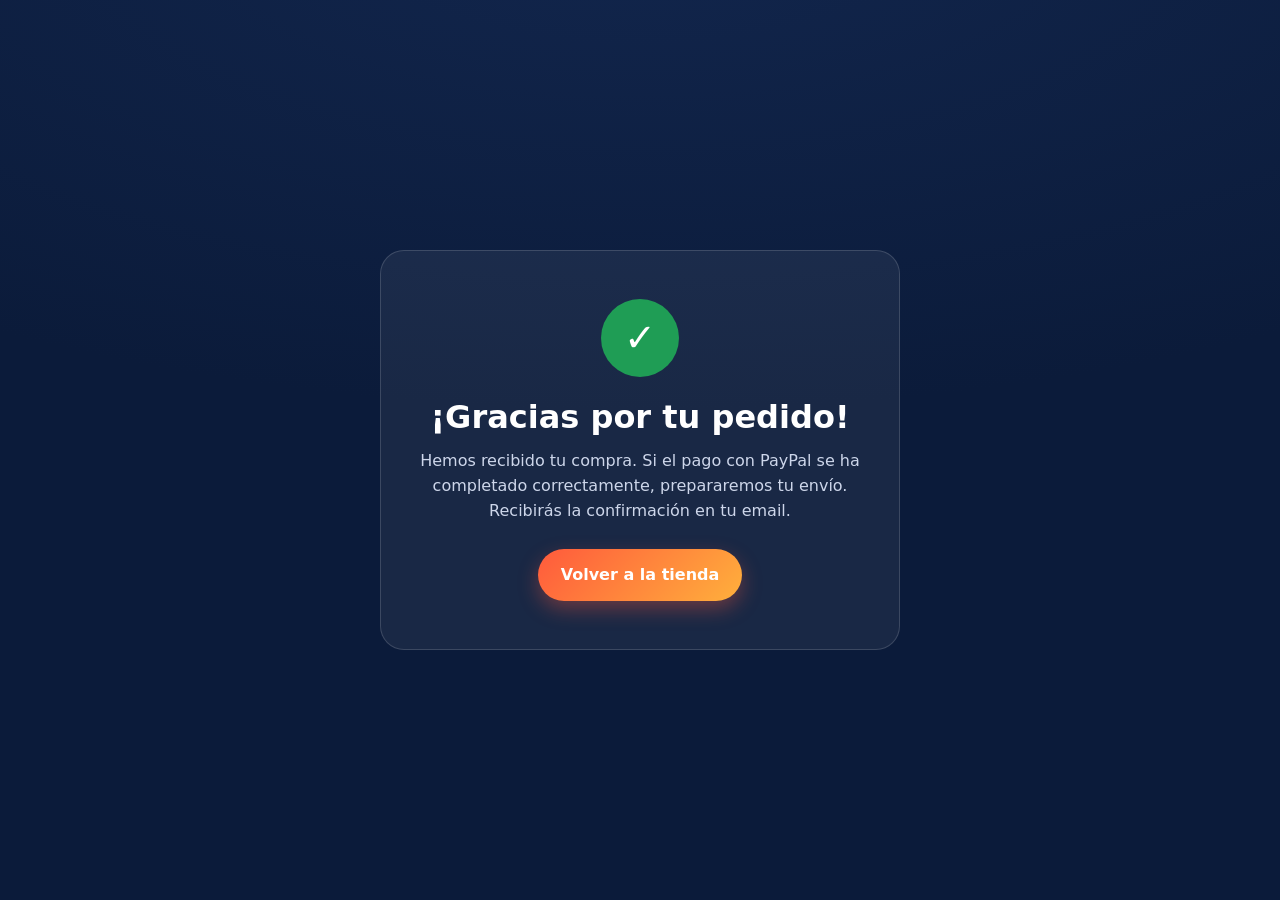
==== gracias.html @ 4e5f8559 "Add Gáldar FS Store: tienda de camisetas con checkout, email y PayPal - Sitio estático (HTML/CSS/JS)" ====
<!DOCTYPE html>
<html lang="es">
<head>
  <meta charset="UTF-8" />
  <meta name="viewport" content="width=device-width, initial-scale=1.0" />
  <title>¡Gracias por tu compra! — Gáldar FS Store</title>
  <link rel="stylesheet" href="styles.css" />
  <link rel="icon" href="data:image/svg+xml,%3Csvg xmlns='http://www.w3.org/2000/svg' viewBox='0 0 100 100'%3E%3Ctext y='.9em' font-size='90'%3E%F0%9F%91%95%3C/text%3E%3C/svg%3E" />
  <style>
    .thanks{min-height:100dvh;display:grid;place-items:center;text-align:center;
      background:radial-gradient(1200px 500px at 50% -10%,var(--navy-2),var(--navy));color:#fff;padding:2rem}
    .thanks .card{background:rgba(255,255,255,.06);border:1px solid rgba(255,255,255,.15);
      border-radius:24px;padding:3rem 2.4rem;max-width:520px}
    .thanks .tick{width:78px;height:78px;border-radius:50%;background:var(--ok);display:grid;place-items:center;
      margin:0 auto 1.4rem;font-size:2.4rem}
    .thanks h1{font-size:2rem}
    .thanks p{color:#cdd6ea;margin:.4rem 0 1.6rem}
  </style>
</head>
<body>
  <main class="thanks">
    <div class="card">
      <div class="tick">✓</div>
      <h1>¡Gracias por tu pedido!</h1>
      <p>Hemos recibido tu compra. Si el pago con PayPal se ha completado correctamente,
         prepararemos tu envío. Recibirás la confirmación en tu email.</p>
      <a href="/" class="btn btn-primary">Volver a la tienda</a>
    </div>
  </main>
</body>
</html>
---- styles.css ----
/* ===== Tokens ===== */
:root{
  --navy:#0b1b3a;
  --navy-2:#12264d;
  --ink:#0b1b3a;
  --accent:#ff5a3c;
  --accent-2:#ffb03c;
  --paypal:#0070ba;
  --paypal-2:#003087;
  --bg:#f6f7fb;
  --card:#ffffff;
  --line:#e7e9f2;
  --muted:#5b6478;
  --ok:#1f9d55;
  --radius:16px;
  --shadow:0 10px 30px rgba(11,27,58,.10);
  --shadow-lg:0 24px 60px rgba(11,27,58,.22);
  --font:'Segoe UI',system-ui,-apple-system,Roboto,Helvetica,Arial,sans-serif;
}
*{box-sizing:border-box}
html{scroll-behavior:smooth}
body{
  margin:0;font-family:var(--font);color:var(--ink);background:var(--bg);
  line-height:1.55;-webkit-font-smoothing:antialiased;
}
h1,h2,h3,h4{line-height:1.15;margin:0 0 .4em}
a{color:inherit;text-decoration:none}
img,svg{max-width:100%;display:block}
.container{width:min(1160px,92%);margin-inline:auto}

/* ===== Buttons ===== */
.btn{
  display:inline-flex;align-items:center;justify-content:center;gap:.5rem;
  padding:.85rem 1.4rem;border-radius:999px;border:0;cursor:pointer;
  font-weight:700;font-size:1rem;font-family:inherit;transition:.18s ease;
}
.btn-primary{background:linear-gradient(135deg,var(--accent),var(--accent-2));color:#fff;box-shadow:0 8px 20px rgba(255,90,60,.35)}
.btn-primary:hover{transform:translateY(-2px)}
.btn-ghost{background:transparent;color:#fff;border:2px solid rgba(255,255,255,.55)}
.btn-ghost:hover{background:rgba(255,255,255,.12)}
.btn-block{width:100%}
.btn-paypal{background:linear-gradient(135deg,var(--paypal),var(--paypal-2));color:#fff;box-shadow:0 8px 20px rgba(0,112,186,.35);font-size:1.08rem;padding:1rem 1.4rem}
.btn-paypal:hover{transform:translateY(-2px)}
.btn:disabled{opacity:.5;cursor:not-allowed;transform:none}
.icon-btn{background:none;border:0;font-size:1.25rem;cursor:pointer;color:var(--muted);line-height:1}

/* ===== Header ===== */
.site-header{position:sticky;top:0;z-index:40;background:rgba(255,255,255,.9);backdrop-filter:blur(10px);border-bottom:1px solid var(--line)}
.header-inner{display:flex;align-items:center;gap:1.5rem;height:68px}
.brand{display:flex;align-items:center;gap:.6rem;font-weight:800;font-size:1.15rem}
.brand-mark{display:grid;place-items:center;width:38px;height:38px;border-radius:10px;background:var(--navy);color:#fff;font-weight:800;letter-spacing:.5px}
.brand-text em{color:var(--accent);font-style:normal}
.main-nav{margin-left:auto;display:flex;gap:1.6rem;font-weight:600}
.main-nav a{color:var(--muted)}
.main-nav a:hover{color:var(--ink)}
.cart-btn{position:relative;background:var(--navy);color:#fff;border:0;width:44px;height:44px;border-radius:12px;display:grid;place-items:center;cursor:pointer}
.cart-count{position:absolute;top:-6px;right:-6px;background:var(--accent);color:#fff;font-size:.72rem;font-weight:800;min-width:20px;height:20px;border-radius:999px;display:grid;place-items:center;padding:0 5px}

/* ===== Hero ===== */
.hero{background:radial-gradient(1200px 500px at 80% -10%,var(--navy-2),var(--navy));color:#fff;overflow:hidden}
.hero-inner{display:flex;align-items:center;gap:2rem;padding:4.5rem 0}
.hero-copy{flex:1 1 460px}
.eyebrow{text-transform:uppercase;letter-spacing:2px;font-size:.8rem;font-weight:700;color:var(--accent-2);margin:0 0 .8rem}
.hero h1{font-size:clamp(2.3rem,5vw,3.6rem);font-weight:800}
.lead{color:#cdd6ea;font-size:1.1rem;max-width:46ch;margin:.6rem 0 1.6rem}
.hero-actions{display:flex;gap:.8rem;flex-wrap:wrap}
.hero-art{flex:0 0 auto;filter:drop-shadow(0 20px 40px rgba(0,0,0,.4))}

/* ===== Sections ===== */
.section{padding:4.5rem 0}
.section-alt{background:#fff;border-block:1px solid var(--line)}
.section-head{text-align:center;max-width:640px;margin:0 auto 2.5rem}
.section-head h2{font-size:clamp(1.8rem,3.5vw,2.4rem)}
.section-head p{color:var(--muted);font-size:1.05rem}

/* ===== Product grid ===== */
.product-grid{display:grid;grid-template-columns:repeat(auto-fill,minmax(250px,1fr));gap:1.5rem}
.product-card{background:var(--card);border:1px solid var(--line);border-radius:var(--radius);overflow:hidden;box-shadow:var(--shadow);display:flex;flex-direction:column;transition:.2s ease}
.product-card:hover{transform:translateY(-4px);box-shadow:var(--shadow-lg)}
.product-media{aspect-ratio:1/1;display:grid;place-items:center;background:linear-gradient(160deg,#eef1fa,#dfe4f3)}
.product-body{padding:1.1rem 1.2rem 1.3rem;display:flex;flex-direction:column;gap:.65rem}
.product-name{font-weight:800;font-size:1.12rem}
.product-desc{color:var(--muted);font-size:.9rem;margin:-.35rem 0 .1rem}
.product-price{font-weight:800;font-size:1.3rem;color:var(--accent)}
.product-controls{display:flex;gap:.5rem}
.product-controls select,.qty input{width:100%;padding:.6rem .7rem;border:1px solid var(--line);border-radius:10px;font-family:inherit;font-size:.95rem;background:#fbfcff}
.qty{width:84px;flex:0 0 auto}
.add-btn{margin-top:.2rem}

/* ===== Steps ===== */
.steps{list-style:none;padding:0;margin:0;display:grid;grid-template-columns:repeat(auto-fit,minmax(240px,1fr));gap:1.2rem}
.steps li{background:var(--bg);border:1px solid var(--line);border-radius:var(--radius);padding:1.6rem 1.4rem;position:relative}
.step-n{display:grid;place-items:center;width:40px;height:40px;border-radius:12px;background:var(--navy);color:#fff;font-weight:800;margin-bottom:.8rem}
.steps h3{font-size:1.15rem}
.steps p{color:var(--muted);margin:0}

/* ===== Contacto ===== */
.contact-inner{display:flex;align-items:center;justify-content:space-between;gap:1.5rem;flex-wrap:wrap;background:#fff;border:1px solid var(--line);border-radius:var(--radius);padding:2rem 2.2rem;box-shadow:var(--shadow)}
.contact-inner p{color:var(--muted);margin:0}

/* ===== Footer ===== */
.site-footer{background:var(--navy);color:#c9d3ea;padding:1.6rem 0}
.footer-inner{display:flex;justify-content:space-between;gap:1rem;flex-wrap:wrap;font-size:.92rem}

/* ===== Overlay / drawer / modal ===== */
.overlay{position:fixed;inset:0;background:rgba(11,27,58,.5);backdrop-filter:blur(2px);z-index:50}
.cart-drawer{position:fixed;top:0;right:0;height:100dvh;width:min(400px,92%);background:#fff;z-index:60;display:flex;flex-direction:column;box-shadow:var(--shadow-lg);animation:slideIn .25s ease}
@keyframes slideIn{from{transform:translateX(100%)}to{transform:translateX(0)}}
.cart-head{display:flex;align-items:center;justify-content:space-between;padding:1.2rem 1.3rem;border-bottom:1px solid var(--line)}
.cart-head h3{margin:0}
.cart-items{flex:1;overflow-y:auto;padding:1rem 1.3rem;display:flex;flex-direction:column;gap:.9rem}
.cart-empty{color:var(--muted);text-align:center;margin-top:2rem}
.cart-line{display:flex;gap:.8rem;align-items:center}
.cart-line .thumb{width:56px;height:56px;border-radius:10px;background:linear-gradient(160deg,#eef1fa,#dfe4f3);flex:0 0 auto;display:grid;place-items:center}
.cart-line .info{flex:1;min-width:0}
.cart-line .info b{display:block;font-size:.95rem}
.cart-line .info small{color:var(--muted)}
.cart-line .price{font-weight:700;white-space:nowrap}
.cart-line .rm{background:none;border:0;color:var(--muted);cursor:pointer;font-size:1.1rem}
.cart-foot{border-top:1px solid var(--line);padding:1.2rem 1.3rem;display:flex;flex-direction:column;gap:.9rem}
.cart-total{display:flex;justify-content:space-between;font-size:1.1rem}
.cart-total strong{font-size:1.35rem;color:var(--accent)}

.modal{position:fixed;inset:0;z-index:60;display:grid;place-items:start center;padding:3vh 1rem;overflow-y:auto}
.modal-inner{background:#fff;border-radius:20px;max-width:620px;width:100%;padding:2rem 2rem 2.2rem;box-shadow:var(--shadow-lg);position:relative;animation:pop .22s ease}
@keyframes pop{from{transform:translateY(14px);opacity:0}to{transform:translateY(0);opacity:1}}
.modal-close{position:absolute;top:1rem;right:1.1rem;font-size:1.3rem}
.modal-sub{color:var(--muted);margin:0 0 1.2rem}
.order-summary{background:var(--bg);border:1px solid var(--line);border-radius:12px;padding:1rem 1.2rem;margin-bottom:1.4rem}
.order-summary h4{margin:0 0 .6rem;font-size:.95rem;text-transform:uppercase;letter-spacing:.5px;color:var(--muted)}
.order-summary .s-line{display:flex;justify-content:space-between;font-size:.95rem;padding:.15rem 0}
.summary-total{display:flex;justify-content:space-between;border-top:1px dashed var(--line);margin-top:.6rem;padding-top:.6rem;font-size:1.05rem}
.summary-total strong{color:var(--accent);font-size:1.2rem}

/* ===== Form ===== */
#checkout-form{display:flex;flex-direction:column;gap:.9rem}
#checkout-form label{display:flex;flex-direction:column;gap:.35rem;font-weight:600;font-size:.9rem}
#checkout-form input,#checkout-form textarea{
  padding:.7rem .8rem;border:1px solid var(--line);border-radius:10px;font-family:inherit;font-size:1rem;background:#fbfcff;font-weight:400;
}
#checkout-form input:focus,#checkout-form textarea:focus{outline:2px solid var(--accent);outline-offset:1px;border-color:transparent}
.grid-2{display:grid;grid-template-columns:1fr 1fr;gap:.9rem}
.grid-3{display:grid;grid-template-columns:1fr 1fr 1fr;gap:.9rem}
.check{flex-direction:row!important;align-items:flex-start;gap:.6rem!important;font-weight:400!important;color:var(--muted);font-size:.9rem;margin-top:.2rem}
.check input{width:auto;margin-top:.2rem}
.form-error{background:#fdecec;color:#b3261e;border:1px solid #f5c2c0;border-radius:10px;padding:.7rem .9rem;font-size:.9rem;margin:.2rem 0 0}
.pay-note{text-align:center;color:var(--muted);font-size:.82rem;margin:.4rem 0 0}

/* ===== Toast ===== */
.toast{position:fixed;left:50%;bottom:24px;transform:translateX(-50%);background:var(--navy);color:#fff;padding:.8rem 1.2rem;border-radius:12px;box-shadow:var(--shadow-lg);z-index:80;font-weight:600;animation:pop .2s ease}
.toast.ok{background:var(--ok)}

/* ===== Responsive ===== */
@media(max-width:720px){
  .main-nav{display:none}
  .hero-inner{flex-direction:column-reverse;text-align:center;padding:3rem 0}
  .hero-actions{justify-content:center}
  .lead{margin-inline:auto}
  .grid-2,.grid-3{grid-template-columns:1fr}
  .modal-inner{padding:1.5rem 1.2rem 1.8rem}
}
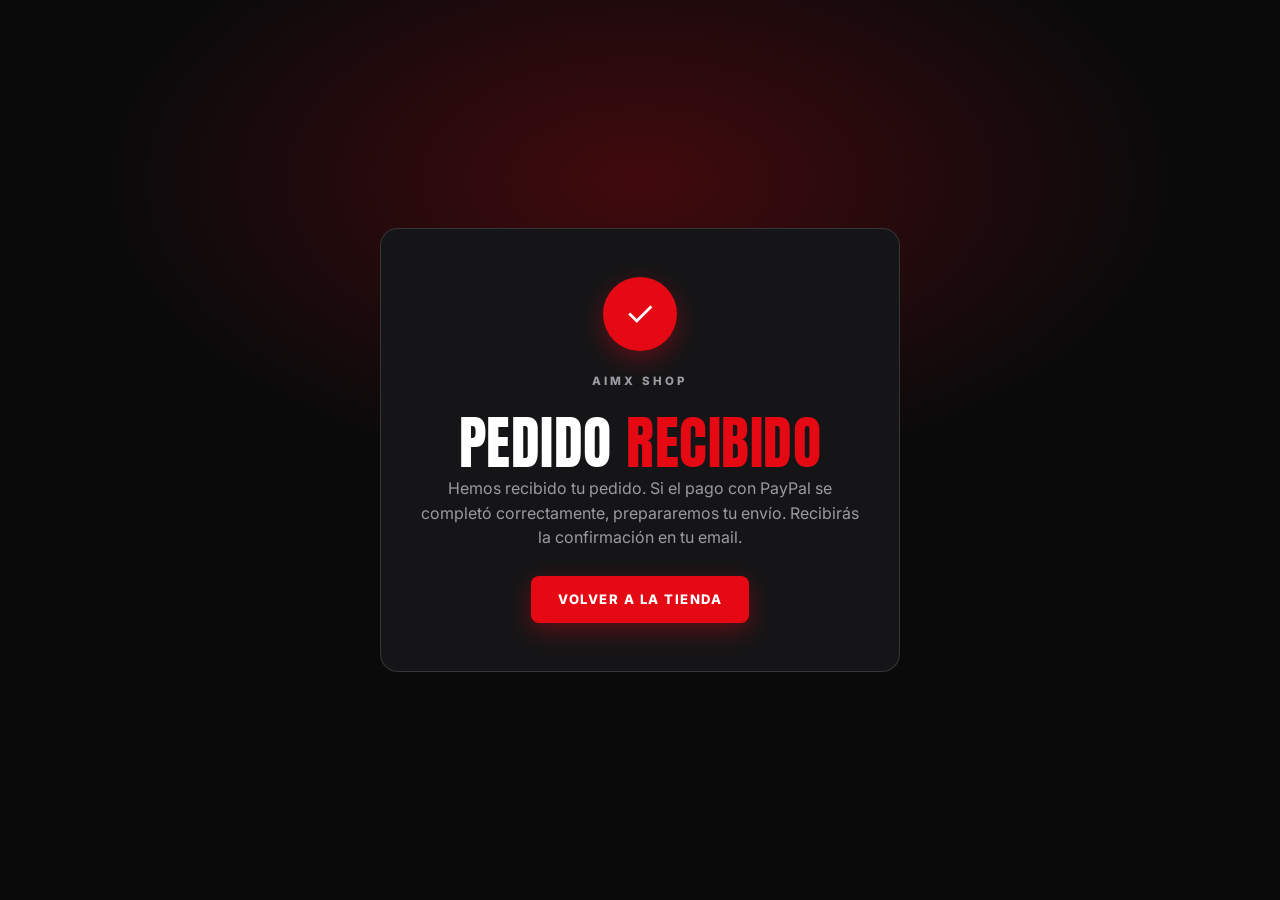
==== commit 2644491e: "Rediseña la web como AIMX Esports (clon fiel del prototipo) - Tema oscuro negro/rojo con títulos con" ====
--- a/gracias.html
+++ b/gracias.html
@@ -3,28 +3,26 @@
 <head>
   <meta charset="UTF-8" />
   <meta name="viewport" content="width=device-width, initial-scale=1.0" />
-  <title>¡Gracias por tu compra! — Gáldar FS Store</title>
+  <title>Pedido recibido — AIMX Esports</title>
+  <link href="https://fonts.googleapis.com/css2?family=Anton&family=Inter:wght@400;600;800&display=swap" rel="stylesheet" />
   <link rel="stylesheet" href="styles.css" />
-  <link rel="icon" href="data:image/svg+xml,%3Csvg xmlns='http://www.w3.org/2000/svg' viewBox='0 0 100 100'%3E%3Ctext y='.9em' font-size='90'%3E%F0%9F%91%95%3C/text%3E%3C/svg%3E" />
+  <link rel="icon" href="data:image/svg+xml,%3Csvg xmlns='http://www.w3.org/2000/svg' viewBox='0 0 100 100'%3E%3Crect width='100' height='100' rx='18' fill='%230a0a0b'/%3E%3Ctext x='50' y='70' text-anchor='middle' font-size='52' font-family='Arial Black,sans-serif' font-weight='900' fill='%23fff'%3EA%3C/text%3E%3Ccircle cx='78' cy='66' r='6' fill='%23e50914'/%3E%3C/svg%3E" />
   <style>
-    .thanks{min-height:100dvh;display:grid;place-items:center;text-align:center;
-      background:radial-gradient(1200px 500px at 50% -10%,var(--navy-2),var(--navy));color:#fff;padding:2rem}
-    .thanks .card{background:rgba(255,255,255,.06);border:1px solid rgba(255,255,255,.15);
-      border-radius:24px;padding:3rem 2.4rem;max-width:520px}
-    .thanks .tick{width:78px;height:78px;border-radius:50%;background:var(--ok);display:grid;place-items:center;
-      margin:0 auto 1.4rem;font-size:2.4rem}
-    .thanks h1{font-size:2rem}
-    .thanks p{color:#cdd6ea;margin:.4rem 0 1.6rem}
+    .thanks{min-height:100dvh;display:grid;place-items:center;text-align:center;padding:2rem;
+      background:radial-gradient(900px 500px at 50% 20%,rgba(229,9,20,.25),transparent 60%),var(--bg)}
+    .thanks .card{background:var(--panel);border:1px solid var(--line-2);border-radius:18px;padding:3rem 2.4rem;max-width:520px}
+    .thanks .tick{width:74px;height:74px;border-radius:50%;background:var(--red);display:grid;place-items:center;margin:0 auto 1.4rem;font-size:2.2rem;box-shadow:0 8px 24px var(--red-glow)}
+    .thanks p{color:var(--muted);margin:.4rem 0 1.6rem}
   </style>
 </head>
 <body>
   <main class="thanks">
     <div class="card">
       <div class="tick">✓</div>
-      <h1>¡Gracias por tu pedido!</h1>
-      <p>Hemos recibido tu compra. Si el pago con PayPal se ha completado correctamente,
-         prepararemos tu envío. Recibirás la confirmación en tu email.</p>
-      <a href="/" class="btn btn-primary">Volver a la tienda</a>
+      <p class="eyebrow">AIMX SHOP</p>
+      <h1 class="display sm"><span class="w">PEDIDO</span> <span class="r">RECIBIDO</span></h1>
+      <p>Hemos recibido tu pedido. Si el pago con PayPal se completó correctamente, prepararemos tu envío. Recibirás la confirmación en tu email.</p>
+      <a href="/" class="btn btn-red">VOLVER A LA TIENDA</a>
     </div>
   </main>
 </body>
--- a/styles.css
+++ b/styles.css
@@ -1,161 +1,241 @@
-/* ===== Tokens ===== */
+/* ===== AIMX Esports — theme ===== */
 :root{
-  --navy:#0b1b3a;
-  --navy-2:#12264d;
-  --ink:#0b1b3a;
-  --accent:#ff5a3c;
-  --accent-2:#ffb03c;
+  --bg:#0a0a0b;
+  --bg-2:#0e0e10;
+  --panel:#151517;
+  --panel-2:#1b1b1e;
+  --red:#e50914;
+  --red-2:#b00610;
+  --red-glow:rgba(229,9,20,.35);
   --paypal:#0070ba;
   --paypal-2:#003087;
-  --bg:#f6f7fb;
-  --card:#ffffff;
-  --line:#e7e9f2;
-  --muted:#5b6478;
-  --ok:#1f9d55;
-  --radius:16px;
-  --shadow:0 10px 30px rgba(11,27,58,.10);
-  --shadow-lg:0 24px 60px rgba(11,27,58,.22);
-  --font:'Segoe UI',system-ui,-apple-system,Roboto,Helvetica,Arial,sans-serif;
+  --white:#ffffff;
+  --muted:#9a9aa3;
+  --muted-2:#6d6d76;
+  --line:rgba(255,255,255,.09);
+  --line-2:rgba(255,255,255,.14);
+  --display:'Anton','Arial Black','Archivo Black',Impact,sans-serif;
+  --sans:'Inter',system-ui,-apple-system,Segoe UI,Roboto,Arial,sans-serif;
+  --radius:14px;
 }
 *{box-sizing:border-box}
 html{scroll-behavior:smooth}
 body{
-  margin:0;font-family:var(--font);color:var(--ink);background:var(--bg);
-  line-height:1.55;-webkit-font-smoothing:antialiased;
+  margin:0;background:var(--bg);color:var(--white);font-family:var(--sans);
+  line-height:1.55;-webkit-font-smoothing:antialiased;overflow-x:hidden;
 }
-h1,h2,h3,h4{line-height:1.15;margin:0 0 .4em}
 a{color:inherit;text-decoration:none}
 img,svg{max-width:100%;display:block}
-.container{width:min(1160px,92%);margin-inline:auto}
-
-/* ===== Buttons ===== */
-.btn{
-  display:inline-flex;align-items:center;justify-content:center;gap:.5rem;
-  padding:.85rem 1.4rem;border-radius:999px;border:0;cursor:pointer;
-  font-weight:700;font-size:1rem;font-family:inherit;transition:.18s ease;
-}
-.btn-primary{background:linear-gradient(135deg,var(--accent),var(--accent-2));color:#fff;box-shadow:0 8px 20px rgba(255,90,60,.35)}
-.btn-primary:hover{transform:translateY(-2px)}
-.btn-ghost{background:transparent;color:#fff;border:2px solid rgba(255,255,255,.55)}
-.btn-ghost:hover{background:rgba(255,255,255,.12)}
+.container{width:min(1200px,92%);margin-inline:auto}
+
+/* Display headings */
+.display{font-family:var(--display);font-weight:400;text-transform:uppercase;letter-spacing:.5px;line-height:.92;margin:0}
+.display .w{color:var(--white)}
+.display .r{color:var(--red)}
+.display.sm{font-size:clamp(2.2rem,5vw,3.6rem)}
+.display.xs{font-size:1.5rem;letter-spacing:1px}
+h1.display{font-size:clamp(3.4rem,11vw,8rem)}
+
+.eyebrow{font-size:.72rem;font-weight:800;letter-spacing:3px;text-transform:uppercase;color:var(--red);margin:0 0 .8rem}
+
+/* Buttons */
+.btn{display:inline-flex;align-items:center;justify-content:center;gap:.5rem;padding:.85rem 1.7rem;border:0;cursor:pointer;
+  font-family:var(--sans);font-weight:800;font-size:.82rem;letter-spacing:1.5px;text-transform:uppercase;border-radius:8px;transition:.16s ease}
+.btn-sm{padding:.6rem 1.1rem;font-size:.72rem}
 .btn-block{width:100%}
-.btn-paypal{background:linear-gradient(135deg,var(--paypal),var(--paypal-2));color:#fff;box-shadow:0 8px 20px rgba(0,112,186,.35);font-size:1.08rem;padding:1rem 1.4rem}
-.btn-paypal:hover{transform:translateY(-2px)}
-.btn:disabled{opacity:.5;cursor:not-allowed;transform:none}
-.icon-btn{background:none;border:0;font-size:1.25rem;cursor:pointer;color:var(--muted);line-height:1}
-
-/* ===== Header ===== */
-.site-header{position:sticky;top:0;z-index:40;background:rgba(255,255,255,.9);backdrop-filter:blur(10px);border-bottom:1px solid var(--line)}
-.header-inner{display:flex;align-items:center;gap:1.5rem;height:68px}
-.brand{display:flex;align-items:center;gap:.6rem;font-weight:800;font-size:1.15rem}
-.brand-mark{display:grid;place-items:center;width:38px;height:38px;border-radius:10px;background:var(--navy);color:#fff;font-weight:800;letter-spacing:.5px}
-.brand-text em{color:var(--accent);font-style:normal}
-.main-nav{margin-left:auto;display:flex;gap:1.6rem;font-weight:600}
-.main-nav a{color:var(--muted)}
-.main-nav a:hover{color:var(--ink)}
-.cart-btn{position:relative;background:var(--navy);color:#fff;border:0;width:44px;height:44px;border-radius:12px;display:grid;place-items:center;cursor:pointer}
-.cart-count{position:absolute;top:-6px;right:-6px;background:var(--accent);color:#fff;font-size:.72rem;font-weight:800;min-width:20px;height:20px;border-radius:999px;display:grid;place-items:center;padding:0 5px}
-
-/* ===== Hero ===== */
-.hero{background:radial-gradient(1200px 500px at 80% -10%,var(--navy-2),var(--navy));color:#fff;overflow:hidden}
-.hero-inner{display:flex;align-items:center;gap:2rem;padding:4.5rem 0}
-.hero-copy{flex:1 1 460px}
-.eyebrow{text-transform:uppercase;letter-spacing:2px;font-size:.8rem;font-weight:700;color:var(--accent-2);margin:0 0 .8rem}
-.hero h1{font-size:clamp(2.3rem,5vw,3.6rem);font-weight:800}
-.lead{color:#cdd6ea;font-size:1.1rem;max-width:46ch;margin:.6rem 0 1.6rem}
-.hero-actions{display:flex;gap:.8rem;flex-wrap:wrap}
-.hero-art{flex:0 0 auto;filter:drop-shadow(0 20px 40px rgba(0,0,0,.4))}
-
-/* ===== Sections ===== */
-.section{padding:4.5rem 0}
-.section-alt{background:#fff;border-block:1px solid var(--line)}
-.section-head{text-align:center;max-width:640px;margin:0 auto 2.5rem}
-.section-head h2{font-size:clamp(1.8rem,3.5vw,2.4rem)}
-.section-head p{color:var(--muted);font-size:1.05rem}
-
-/* ===== Product grid ===== */
-.product-grid{display:grid;grid-template-columns:repeat(auto-fill,minmax(250px,1fr));gap:1.5rem}
-.product-card{background:var(--card);border:1px solid var(--line);border-radius:var(--radius);overflow:hidden;box-shadow:var(--shadow);display:flex;flex-direction:column;transition:.2s ease}
-.product-card:hover{transform:translateY(-4px);box-shadow:var(--shadow-lg)}
-.product-media{aspect-ratio:1/1;display:grid;place-items:center;background:linear-gradient(160deg,#eef1fa,#dfe4f3)}
-.product-body{padding:1.1rem 1.2rem 1.3rem;display:flex;flex-direction:column;gap:.65rem}
-.product-name{font-weight:800;font-size:1.12rem}
-.product-desc{color:var(--muted);font-size:.9rem;margin:-.35rem 0 .1rem}
-.product-price{font-weight:800;font-size:1.3rem;color:var(--accent)}
-.product-controls{display:flex;gap:.5rem}
-.product-controls select,.qty input{width:100%;padding:.6rem .7rem;border:1px solid var(--line);border-radius:10px;font-family:inherit;font-size:.95rem;background:#fbfcff}
-.qty{width:84px;flex:0 0 auto}
-.add-btn{margin-top:.2rem}
-
-/* ===== Steps ===== */
-.steps{list-style:none;padding:0;margin:0;display:grid;grid-template-columns:repeat(auto-fit,minmax(240px,1fr));gap:1.2rem}
-.steps li{background:var(--bg);border:1px solid var(--line);border-radius:var(--radius);padding:1.6rem 1.4rem;position:relative}
-.step-n{display:grid;place-items:center;width:40px;height:40px;border-radius:12px;background:var(--navy);color:#fff;font-weight:800;margin-bottom:.8rem}
-.steps h3{font-size:1.15rem}
-.steps p{color:var(--muted);margin:0}
-
-/* ===== Contacto ===== */
-.contact-inner{display:flex;align-items:center;justify-content:space-between;gap:1.5rem;flex-wrap:wrap;background:#fff;border:1px solid var(--line);border-radius:var(--radius);padding:2rem 2.2rem;box-shadow:var(--shadow)}
-.contact-inner p{color:var(--muted);margin:0}
-
-/* ===== Footer ===== */
-.site-footer{background:var(--navy);color:#c9d3ea;padding:1.6rem 0}
-.footer-inner{display:flex;justify-content:space-between;gap:1rem;flex-wrap:wrap;font-size:.92rem}
-
-/* ===== Overlay / drawer / modal ===== */
-.overlay{position:fixed;inset:0;background:rgba(11,27,58,.5);backdrop-filter:blur(2px);z-index:50}
-.cart-drawer{position:fixed;top:0;right:0;height:100dvh;width:min(400px,92%);background:#fff;z-index:60;display:flex;flex-direction:column;box-shadow:var(--shadow-lg);animation:slideIn .25s ease}
+.btn-red{background:var(--red);color:#fff;box-shadow:0 8px 24px var(--red-glow)}
+.btn-red:hover{background:var(--red-2);transform:translateY(-1px)}
+.btn-dark{background:var(--panel);color:#fff;border:1px solid var(--line-2)}
+.btn-dark:hover{background:var(--panel-2);border-color:var(--red)}
+.btn-paypal{background:linear-gradient(135deg,var(--paypal),var(--paypal-2));color:#fff}
+.btn-paypal:hover{transform:translateY(-1px);filter:brightness(1.08)}
+.btn:disabled{opacity:.45;cursor:not-allowed;transform:none}
+.icon-btn{background:none;border:0;color:var(--muted);font-size:1.2rem;cursor:pointer;line-height:1}
+.icon-btn:hover{color:#fff}
+
+/* Header */
+.site-header{position:sticky;top:0;z-index:60;background:rgba(10,10,11,.82);backdrop-filter:blur(12px);border-bottom:1px solid var(--line)}
+.header-inner{display:flex;align-items:center;gap:1.5rem;height:66px}
+.brand{font-family:var(--display);font-size:1.5rem;letter-spacing:1px;color:#fff}
+.brand .dot{color:var(--red)}
+.main-nav{margin-inline:auto;display:flex;gap:1.7rem}
+.main-nav a{font-size:.74rem;font-weight:700;letter-spacing:1.5px;color:var(--muted);transition:.15s}
+.main-nav a:hover{color:#fff}
+.header-actions{display:flex;align-items:center;gap:.8rem}
+.cart-btn{display:flex;align-items:center;gap:.45rem;background:var(--panel);border:1px solid var(--line-2);color:#fff;
+  padding:.5rem .8rem;border-radius:8px;font-size:.72rem;font-weight:800;letter-spacing:1px;cursor:pointer}
+.cart-btn:hover{border-color:var(--red)}
+.cart-count{background:var(--red);color:#fff;min-width:18px;height:18px;border-radius:999px;display:grid;place-items:center;font-size:.68rem;padding:0 4px}
+
+/* Hero */
+.hero{position:relative;overflow:hidden;padding:6rem 0 5.5rem;
+  background:radial-gradient(900px 500px at 82% 20%,rgba(229,9,20,.28),transparent 60%),
+             linear-gradient(180deg,#0c0c0e,#0a0a0b);
+  border-bottom:1px solid var(--line)}
+.hero::before{content:"";position:absolute;inset:0;
+  background-image:linear-gradient(var(--line) 1px,transparent 1px),linear-gradient(90deg,var(--line) 1px,transparent 1px);
+  background-size:44px 44px;opacity:.35;mask-image:radial-gradient(circle at 50% 40%,#000,transparent 80%)}
+.hero-watermark{position:absolute;right:-2%;bottom:-6%;font-family:var(--display);font-size:26vw;line-height:1;
+  color:rgba(255,255,255,.03);letter-spacing:2px;pointer-events:none;user-select:none}
+.hero-inner{position:relative;z-index:2}
+.hero-tag{font-weight:800;letter-spacing:1px;margin:1.4rem 0 .3rem;font-size:1.05rem}
+.hero-desc{color:var(--muted);max-width:44ch;margin:0 0 1.8rem}
+.hero-actions{display:flex;gap:.7rem;flex-wrap:wrap}
+
+/* Sections */
+.section{padding:5rem 0}
+.section-line{border-top:1px solid var(--line)}
+.head-row{display:flex;justify-content:space-between;align-items:flex-end;gap:2rem;flex-wrap:wrap;margin-bottom:2.4rem}
+.head-desc{color:var(--muted);max-width:42ch;margin:0}
+.section h2.display{margin-bottom:2.2rem}
+
+/* Roster / staff */
+.roster-grid{display:grid;grid-template-columns:repeat(auto-fill,minmax(210px,1fr));gap:1.4rem}
+.roster-card{background:var(--panel);border:1px solid var(--line);border-radius:var(--radius);padding:1.6rem 1.2rem;text-align:center;transition:.18s}
+.roster-card:hover{border-color:var(--red);transform:translateY(-3px)}
+.avatar{width:130px;height:130px;border-radius:50%;margin:0 auto 1rem;border:3px solid var(--red);overflow:hidden;background:radial-gradient(circle at 50% 35%,#26262b,#0e0e10)}
+.roster-card h4{margin:.2rem 0 .3rem;font-size:1.05rem;letter-spacing:.5px}
+.roster-card small{color:var(--red);font-size:.66rem;font-weight:800;letter-spacing:1.5px;text-transform:uppercase}
+
+/* Competitive */
+.comp-grid{display:grid;grid-template-columns:repeat(auto-fill,minmax(180px,1fr));gap:1.2rem}
+.comp-card{background:var(--panel);border:1px solid var(--line);border-radius:var(--radius);padding:1.6rem 1.3rem;position:relative;min-height:150px;display:flex;flex-direction:column;justify-content:flex-end;transition:.18s}
+.comp-card:hover{border-color:var(--red);background:var(--panel-2)}
+.comp-n{position:absolute;top:1.1rem;left:1.3rem;font-size:.72rem;color:var(--muted-2);font-weight:800;letter-spacing:1px}
+.comp-card h3{margin:0 0 .2rem;font-size:1.3rem}
+.comp-card p{margin:0;color:var(--muted);font-size:.86rem}
+
+/* Shop */
+.shop-inner{display:grid;grid-template-columns:1fr 1fr;gap:2.5rem;align-items:center}
+.shop-media{display:flex;justify-content:center}
+.merch-poster{width:100%;max-width:420px;aspect-ratio:4/5;border-radius:16px;border:1px solid var(--line-2);
+  background:radial-gradient(600px 400px at 30% 20%,rgba(229,9,20,.25),transparent 60%),linear-gradient(160deg,#161418,#0c0c0e);
+  position:relative;display:flex;flex-direction:column;align-items:center;justify-content:center;gap:.6rem;overflow:hidden;padding:1.5rem}
+.merch-poster::before{content:"AIMX";position:absolute;font-family:var(--display);font-size:9rem;color:rgba(255,255,255,.04);top:-1rem;right:-1rem}
+.mp-top{font-family:var(--display);font-size:2.6rem;color:var(--red);letter-spacing:1px;z-index:2}
+.mp-jersey{z-index:2}
+.mp-sub{font-weight:800;letter-spacing:2px;font-size:.8rem;color:#fff;z-index:2}
+.mp-badge{position:absolute;bottom:1.1rem;left:1.1rem;font-size:.62rem;font-weight:800;letter-spacing:1.5px;color:var(--muted);
+  border:1px solid var(--line-2);padding:.35rem .6rem;border-radius:6px;z-index:2}
+.product-title{font-family:var(--display);font-size:clamp(2rem,4vw,2.8rem);letter-spacing:1px;margin:0 0 .6rem;text-transform:uppercase}
+.product-desc{color:var(--muted);margin:0 0 1.1rem;max-width:46ch}
+.product-price{font-family:var(--display);font-size:2.4rem;color:#fff;margin-bottom:1.4rem}
+.opt-block{margin-bottom:1.3rem}
+.opt-label{display:block;font-size:.7rem;font-weight:800;letter-spacing:2px;color:var(--muted);margin-bottom:.6rem}
+.size-pills{display:flex;gap:.5rem;flex-wrap:wrap}
+.size-pill{background:var(--panel);border:1px solid var(--line-2);color:#fff;width:48px;height:44px;border-radius:8px;
+  font-weight:800;font-size:.85rem;cursor:pointer;transition:.15s}
+.size-pill:hover{border-color:var(--red)}
+.size-pill.is-active{background:var(--red);border-color:var(--red)}
+.qty-ctrl{display:inline-flex;align-items:center;border:1px solid var(--line-2);border-radius:8px;overflow:hidden}
+.qty-ctrl button{background:var(--panel);border:0;color:#fff;width:44px;height:44px;font-size:1.2rem;cursor:pointer}
+.qty-ctrl button:hover{background:var(--red)}
+.qty-ctrl input{width:64px;height:44px;text-align:center;background:var(--bg-2);border:0;color:#fff;font-weight:800;font-size:1rem}
+.qty-ctrl input::-webkit-outer-spin-button,.qty-ctrl input::-webkit-inner-spin-button{-webkit-appearance:none;margin:0}
+.shop-actions{display:flex;gap:.7rem;flex-wrap:wrap;margin-bottom:1rem}
+.fineprint{color:var(--muted-2);font-size:.75rem;margin:0;max-width:52ch}
+.fineprint.center{text-align:center;margin:.6rem auto 0}
+
+/* News */
+.news-grid{display:grid;grid-template-columns:repeat(auto-fill,minmax(280px,1fr));gap:1.4rem}
+.news-card{background:var(--panel);border:1px solid var(--line);border-radius:var(--radius);overflow:hidden;transition:.18s;display:flex;flex-direction:column}
+.news-card:hover{border-color:var(--red);transform:translateY(-3px)}
+.news-big{font-family:var(--display);font-size:2.6rem;color:var(--red);text-align:center;padding:2.6rem 1rem 2.2rem;
+  background:radial-gradient(400px 200px at 50% 40%,rgba(229,9,20,.14),transparent),linear-gradient(160deg,#161418,#0d0d0f)}
+.news-tag{color:var(--red);font-size:.66rem;font-weight:800;letter-spacing:1.5px;padding:1rem 1.2rem 0}
+.news-card h3{margin:.35rem 1.2rem .2rem;font-size:1.1rem;letter-spacing:.5px}
+.news-card p{margin:0 1.2rem 1.4rem;color:var(--muted);font-size:.88rem}
+
+/* Stats */
+.stats-grid{display:grid;grid-template-columns:repeat(auto-fill,minmax(160px,1fr));gap:1.2rem}
+.stat-card{background:var(--panel);border:1px solid var(--line);border-radius:var(--radius);padding:1.8rem 1rem;text-align:center;transition:.18s}
+.stat-card:hover{border-color:var(--red)}
+.stat-n{display:block;font-family:var(--display);font-size:3rem;color:var(--red);line-height:1}
+.stat-l{display:block;margin-top:.5rem;font-size:.68rem;font-weight:800;letter-spacing:1.5px;color:var(--muted)}
+
+/* Socials */
+.socials-row{display:flex;gap:.8rem;flex-wrap:wrap}
+.social-btn{background:var(--panel);border:1px solid var(--line-2);border-radius:10px;padding:1.1rem 1.8rem;
+  font-weight:800;letter-spacing:1.5px;font-size:.8rem;flex:1 1 160px;text-align:center;transition:.16s}
+.social-btn:hover{border-color:var(--red);background:var(--panel-2)}
+
+/* Join form */
+.join-form{margin-top:.5rem}
+.jf-grid{display:grid;grid-template-columns:1fr 1fr;gap:1.1rem;margin-bottom:1.1rem}
+.join-form label,.jf-full{display:flex;flex-direction:column;gap:.4rem;font-size:.68rem;font-weight:800;letter-spacing:1.5px;color:var(--muted)}
+.jf-full{margin-bottom:1.1rem}
+.join-form input,.join-form select,.join-form textarea{
+  background:var(--panel);border:1px solid var(--line-2);border-radius:8px;padding:.8rem .9rem;color:#fff;
+  font-family:var(--sans);font-size:.95rem;font-weight:500;letter-spacing:normal}
+.join-form input:focus,.join-form select:focus,.join-form textarea:focus{outline:none;border-color:var(--red)}
+.join-form input::placeholder,.join-form textarea::placeholder{color:var(--muted-2)}
+
+/* Footer */
+.site-footer{border-top:1px solid var(--line);background:#0b0b0d;padding:2.6rem 0 1.4rem}
+.footer-inner{display:flex;justify-content:space-between;gap:2rem;flex-wrap:wrap;padding-bottom:1.6rem;border-bottom:1px solid var(--line)}
+.footer-brand .brand{font-size:1.5rem}
+.footer-brand p{color:var(--muted);font-size:.8rem;font-weight:700;letter-spacing:1.5px;margin:.4rem 0 0}
+.footer-nav{display:flex;gap:1.4rem;flex-wrap:wrap;align-items:center}
+.footer-nav a{color:var(--muted);font-size:.85rem}
+.footer-nav a:hover{color:#fff}
+.footer-bottom{display:flex;justify-content:space-between;gap:1rem;flex-wrap:wrap;margin-top:1.2rem;color:var(--muted-2);font-size:.78rem}
+
+/* Overlay / drawer / modal */
+.overlay{position:fixed;inset:0;background:rgba(0,0,0,.65);backdrop-filter:blur(3px);z-index:70}
+.cart-drawer{position:fixed;top:0;right:0;height:100dvh;width:min(420px,94%);background:var(--bg-2);border-left:1px solid var(--line-2);
+  z-index:80;display:flex;flex-direction:column;animation:slideIn .25s ease}
 @keyframes slideIn{from{transform:translateX(100%)}to{transform:translateX(0)}}
-.cart-head{display:flex;align-items:center;justify-content:space-between;padding:1.2rem 1.3rem;border-bottom:1px solid var(--line)}
-.cart-head h3{margin:0}
-.cart-items{flex:1;overflow-y:auto;padding:1rem 1.3rem;display:flex;flex-direction:column;gap:.9rem}
+.cart-head{display:flex;justify-content:space-between;align-items:flex-start;padding:1.4rem;border-bottom:1px solid var(--line)}
+.cart-head .eyebrow{margin-bottom:.3rem}
+.cart-items{flex:1;overflow-y:auto;padding:1.2rem 1.4rem;display:flex;flex-direction:column;gap:1rem}
 .cart-empty{color:var(--muted);text-align:center;margin-top:2rem}
-.cart-line{display:flex;gap:.8rem;align-items:center}
-.cart-line .thumb{width:56px;height:56px;border-radius:10px;background:linear-gradient(160deg,#eef1fa,#dfe4f3);flex:0 0 auto;display:grid;place-items:center}
+.cart-line{display:flex;gap:.9rem;align-items:center}
+.cart-line .thumb{width:56px;height:56px;border-radius:8px;background:linear-gradient(160deg,#1a1a1e,#0e0e10);border:1px solid var(--line-2);flex:0 0 auto;display:grid;place-items:center}
 .cart-line .info{flex:1;min-width:0}
-.cart-line .info b{display:block;font-size:.95rem}
-.cart-line .info small{color:var(--muted)}
-.cart-line .price{font-weight:700;white-space:nowrap}
-.cart-line .rm{background:none;border:0;color:var(--muted);cursor:pointer;font-size:1.1rem}
-.cart-foot{border-top:1px solid var(--line);padding:1.2rem 1.3rem;display:flex;flex-direction:column;gap:.9rem}
-.cart-total{display:flex;justify-content:space-between;font-size:1.1rem}
-.cart-total strong{font-size:1.35rem;color:var(--accent)}
-
-.modal{position:fixed;inset:0;z-index:60;display:grid;place-items:start center;padding:3vh 1rem;overflow-y:auto}
-.modal-inner{background:#fff;border-radius:20px;max-width:620px;width:100%;padding:2rem 2rem 2.2rem;box-shadow:var(--shadow-lg);position:relative;animation:pop .22s ease}
+.cart-line .info b{display:block;font-size:.9rem;letter-spacing:.3px}
+.cart-line .info small{color:var(--muted);font-size:.78rem}
+.cart-line .price{color:var(--red);font-weight:800;white-space:nowrap;font-size:.9rem}
+.cart-line .rm{background:none;border:0;color:var(--muted);cursor:pointer;font-size:1rem}
+.cart-line .rm:hover{color:var(--red)}
+.cart-foot{border-top:1px solid var(--line);padding:1.4rem;display:flex;flex-direction:column;gap:1rem}
+.cart-total{display:flex;justify-content:space-between;align-items:center;font-weight:800;letter-spacing:1px}
+.cart-total strong{font-family:var(--display);font-size:1.7rem;color:var(--red)}
+
+.modal{position:fixed;inset:0;z-index:80;display:grid;place-items:start center;padding:3vh 1rem;overflow-y:auto}
+.modal-inner{background:var(--bg-2);border:1px solid var(--line-2);border-radius:16px;max-width:640px;width:100%;
+  padding:2rem 2rem 2.2rem;position:relative;animation:pop .22s ease}
 @keyframes pop{from{transform:translateY(14px);opacity:0}to{transform:translateY(0);opacity:1}}
 .modal-close{position:absolute;top:1rem;right:1.1rem;font-size:1.3rem}
-.modal-sub{color:var(--muted);margin:0 0 1.2rem}
-.order-summary{background:var(--bg);border:1px solid var(--line);border-radius:12px;padding:1rem 1.2rem;margin-bottom:1.4rem}
-.order-summary h4{margin:0 0 .6rem;font-size:.95rem;text-transform:uppercase;letter-spacing:.5px;color:var(--muted)}
-.order-summary .s-line{display:flex;justify-content:space-between;font-size:.95rem;padding:.15rem 0}
-.summary-total{display:flex;justify-content:space-between;border-top:1px dashed var(--line);margin-top:.6rem;padding-top:.6rem;font-size:1.05rem}
-.summary-total strong{color:var(--accent);font-size:1.2rem}
-
-/* ===== Form ===== */
+.modal-sub{color:var(--muted);margin:.2rem 0 1.3rem;font-size:.92rem}
+.order-summary{background:var(--panel);border:1px solid var(--line);border-radius:12px;padding:1rem 1.2rem;margin-bottom:1.4rem}
+.order-summary .s-line{display:flex;justify-content:space-between;font-size:.9rem;padding:.2rem 0;color:#e6e6ea}
+.summary-total{display:flex;justify-content:space-between;border-top:1px dashed var(--line-2);margin-top:.6rem;padding-top:.6rem;font-weight:800;letter-spacing:1px}
+.summary-total strong{color:var(--red);font-family:var(--display);font-size:1.3rem}
+
+/* Checkout form */
 #checkout-form{display:flex;flex-direction:column;gap:.9rem}
-#checkout-form label{display:flex;flex-direction:column;gap:.35rem;font-weight:600;font-size:.9rem}
-#checkout-form input,#checkout-form textarea{
-  padding:.7rem .8rem;border:1px solid var(--line);border-radius:10px;font-family:inherit;font-size:1rem;background:#fbfcff;font-weight:400;
-}
-#checkout-form input:focus,#checkout-form textarea:focus{outline:2px solid var(--accent);outline-offset:1px;border-color:transparent}
+#checkout-form label{display:flex;flex-direction:column;gap:.35rem;font-size:.68rem;font-weight:800;letter-spacing:1.2px;color:var(--muted)}
+#checkout-form input,#checkout-form textarea{background:var(--panel);border:1px solid var(--line-2);border-radius:8px;padding:.75rem .85rem;
+  color:#fff;font-family:var(--sans);font-size:.98rem;font-weight:500;letter-spacing:normal}
+#checkout-form input:focus,#checkout-form textarea:focus{outline:none;border-color:var(--red)}
 .grid-2{display:grid;grid-template-columns:1fr 1fr;gap:.9rem}
 .grid-3{display:grid;grid-template-columns:1fr 1fr 1fr;gap:.9rem}
-.check{flex-direction:row!important;align-items:flex-start;gap:.6rem!important;font-weight:400!important;color:var(--muted);font-size:.9rem;margin-top:.2rem}
-.check input{width:auto;margin-top:.2rem}
-.form-error{background:#fdecec;color:#b3261e;border:1px solid #f5c2c0;border-radius:10px;padding:.7rem .9rem;font-size:.9rem;margin:.2rem 0 0}
-.pay-note{text-align:center;color:var(--muted);font-size:.82rem;margin:.4rem 0 0}
-
-/* ===== Toast ===== */
-.toast{position:fixed;left:50%;bottom:24px;transform:translateX(-50%);background:var(--navy);color:#fff;padding:.8rem 1.2rem;border-radius:12px;box-shadow:var(--shadow-lg);z-index:80;font-weight:600;animation:pop .2s ease}
-.toast.ok{background:var(--ok)}
-
-/* ===== Responsive ===== */
-@media(max-width:720px){
+.check{flex-direction:row!important;align-items:flex-start;gap:.6rem!important;font-weight:500!important;letter-spacing:normal!important;
+  color:var(--muted)!important;font-size:.85rem!important;text-transform:none;margin-top:.2rem}
+.check input{width:auto;margin-top:.15rem}
+.form-note{background:rgba(229,9,20,.12);color:#ff8a90;border:1px solid rgba(229,9,20,.4);border-radius:8px;padding:.7rem .9rem;font-size:.85rem;margin:.2rem 0 0}
+.form-note.ok{background:rgba(31,157,85,.14);color:#7ee2a8;border-color:rgba(31,157,85,.4)}
+
+/* Toast */
+.toast{position:fixed;left:50%;bottom:24px;transform:translateX(-50%);background:var(--panel);border:1px solid var(--red);
+  color:#fff;padding:.8rem 1.2rem;border-radius:10px;z-index:90;font-weight:700;font-size:.9rem;animation:pop .2s ease}
+
+/* Responsive */
+@media(max-width:820px){
   .main-nav{display:none}
-  .hero-inner{flex-direction:column-reverse;text-align:center;padding:3rem 0}
-  .hero-actions{justify-content:center}
-  .lead{margin-inline:auto}
+  .shop-inner{grid-template-columns:1fr}
+  .jf-grid{grid-template-columns:1fr}
   .grid-2,.grid-3{grid-template-columns:1fr}
-  .modal-inner{padding:1.5rem 1.2rem 1.8rem}
+  .footer-inner{flex-direction:column}
+  .hero{padding:4rem 0}
 }
